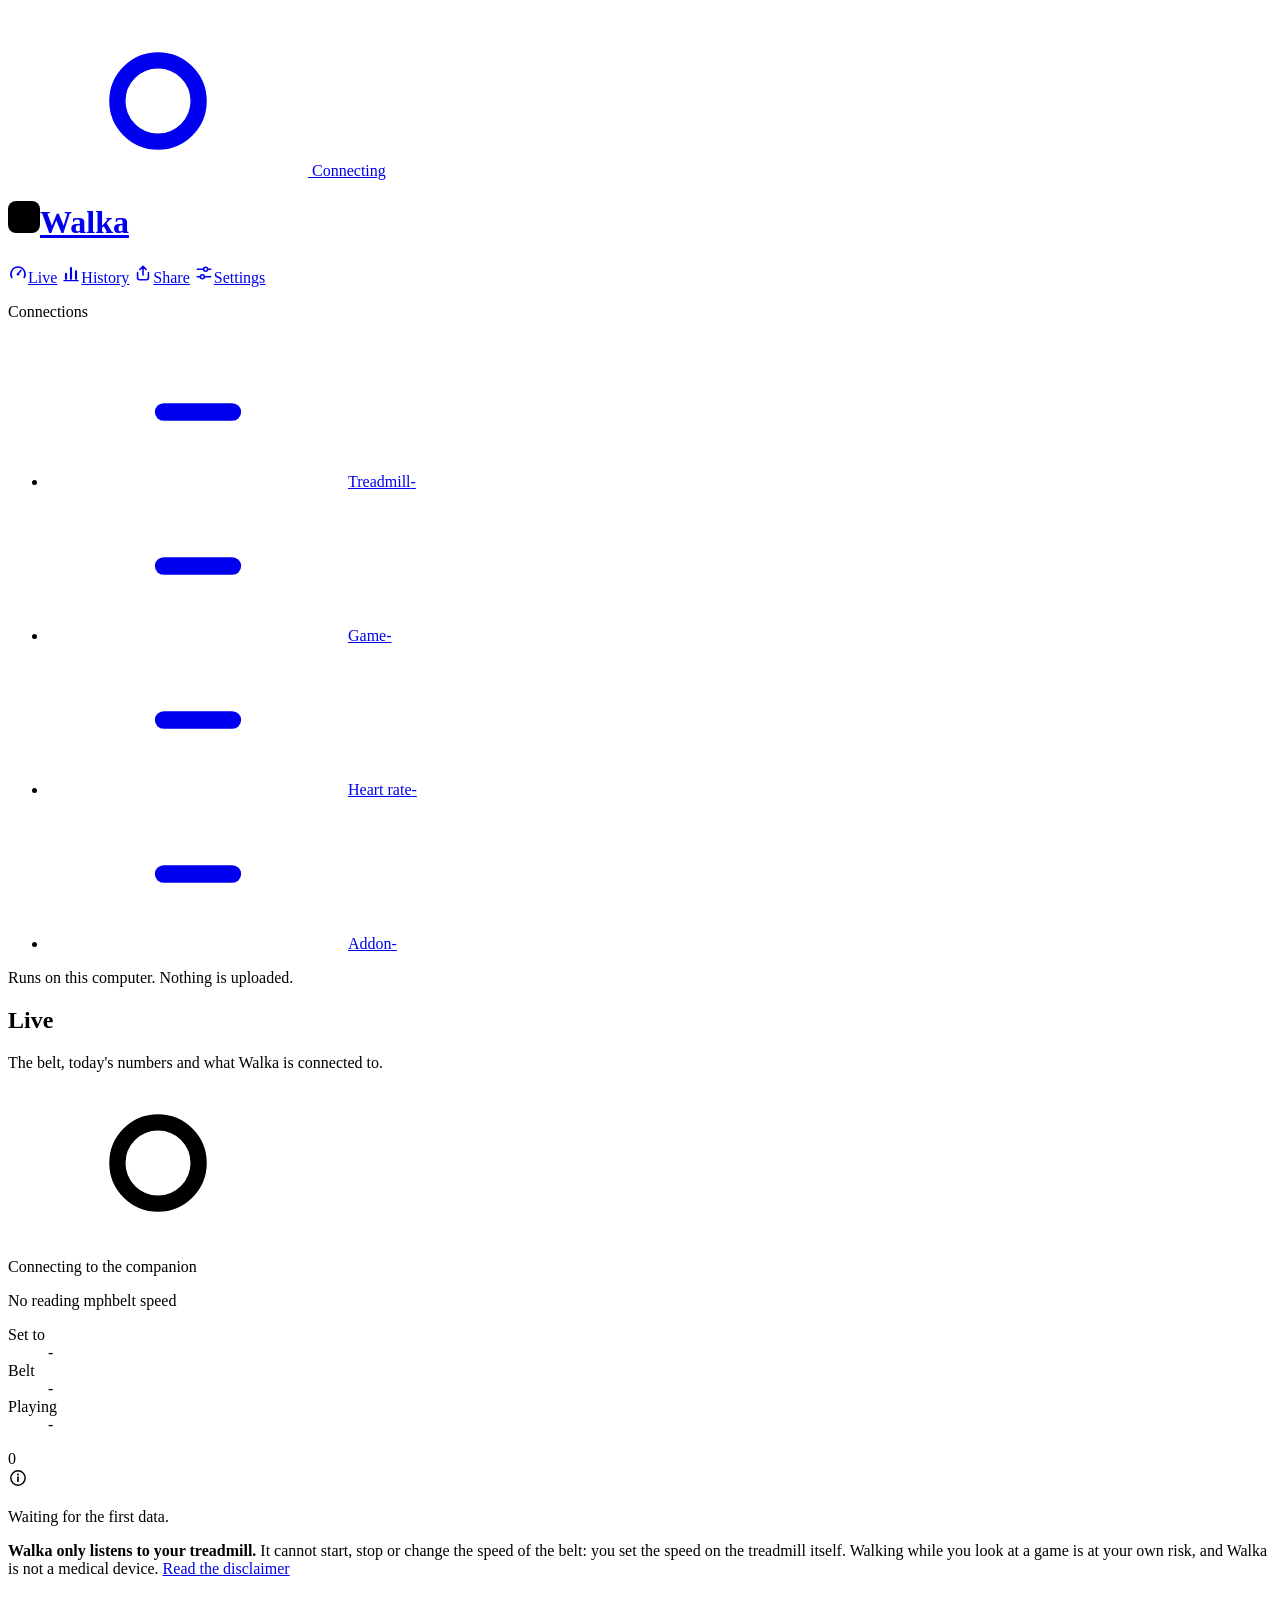
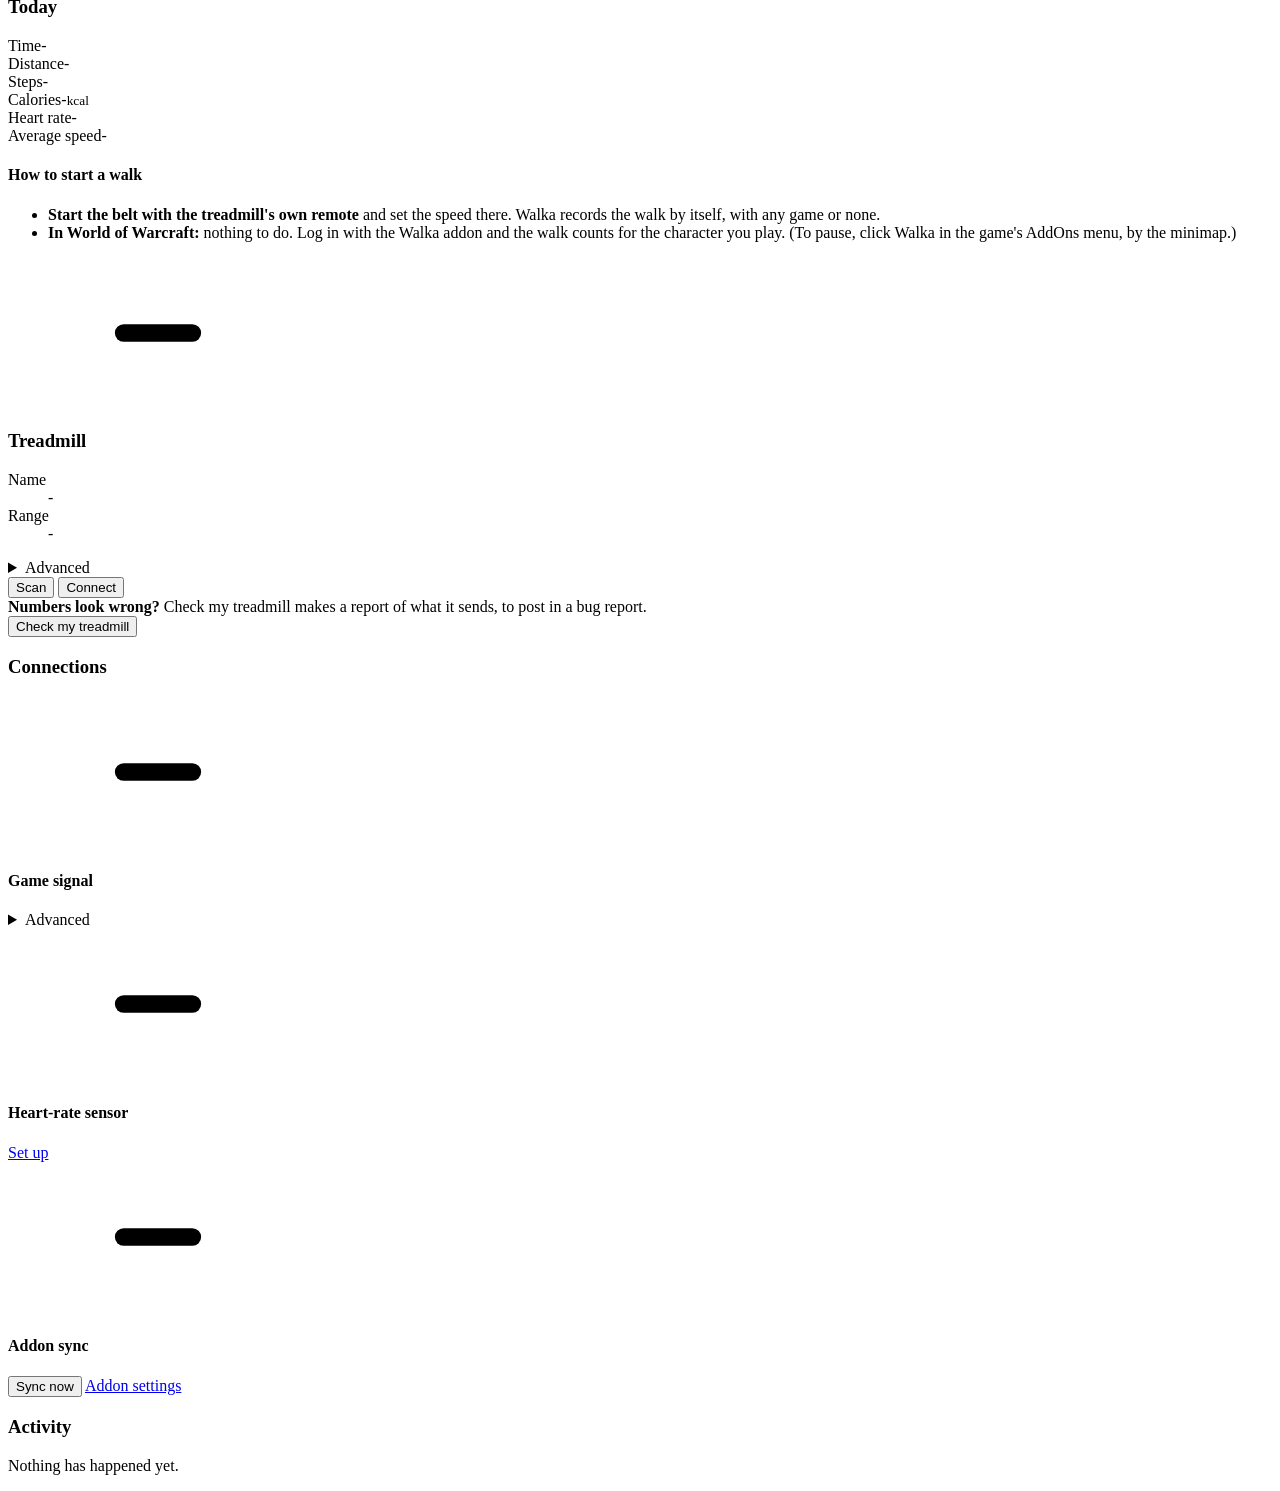
==== companion/src/walka/static/index.html @ 972587a8 "Heart-rate tile: with no sensor, a link to add one Co-Authored-By: Claude Opus 5.5 <noreply@anthropi" ====
<!doctype html>
<html lang="en">
<head>
<meta charset="utf-8">
<meta name="viewport" content="width=device-width, initial-scale=1, viewport-fit=cover">
<meta name="color-scheme" content="light dark">
<meta name="theme-color" media="(prefers-color-scheme: light)" content="#f4f6f9">
<meta name="theme-color" media="(prefers-color-scheme: dark)" content="#0b0d10">
<meta name="referrer" content="no-referrer">
<title>Walka</title>
<link rel="icon" type="image/svg+xml" href="/static/favicon.svg">
<link rel="stylesheet" href="/static/app.css">
<script type="module" src="/static/app.js"></script>
</head>
<body data-offline="1">

<svg class="defs" aria-hidden="true" focusable="false" width="0" height="0">
  <symbol id="i-go" viewBox="0 0 24 24"><path d="M8 5.5v13a1 1 0 0 0 1.5.86l10.5-6.5a1 1 0 0 0 0-1.72L9.5 4.64A1 1 0 0 0 8 5.5z" fill="currentColor"/></symbol>
  <symbol id="i-pause" viewBox="0 0 24 24"><rect x="6" y="5" width="4.5" height="14" rx="1" fill="currentColor"/><rect x="13.5" y="5" width="4.5" height="14" rx="1" fill="currentColor"/></symbol>
  <symbol id="i-warn" viewBox="0 0 24 24"><path d="M12 5v8.5" stroke="currentColor" stroke-width="3" stroke-linecap="round"/><circle cx="12" cy="18.2" r="1.8" fill="currentColor"/></symbol>
  <symbol id="i-idle" viewBox="0 0 24 24"><circle cx="12" cy="12" r="6.5" fill="none" stroke="currentColor" stroke-width="2.6"/></symbol>
  <symbol id="i-search" viewBox="0 0 24 24"><circle cx="10.5" cy="10.5" r="5.5" fill="none" stroke="currentColor" stroke-width="2.6"/><path d="m15 15 4.5 4.5" stroke="currentColor" stroke-width="2.6" stroke-linecap="round"/></symbol>
  <symbol id="i-check" viewBox="0 0 24 24"><path d="m5.5 12.5 4.2 4.2 8.8-9.4" fill="none" stroke="currentColor" stroke-width="2.8" stroke-linecap="round" stroke-linejoin="round"/></symbol>
  <symbol id="i-x" viewBox="0 0 24 24"><path d="m6.5 6.5 11 11m0-11-11 11" stroke="currentColor" stroke-width="2.8" stroke-linecap="round"/></symbol>
  <symbol id="i-off" viewBox="0 0 24 24"><path d="M6.5 12h11" stroke="currentColor" stroke-width="2.8" stroke-linecap="round"/></symbol>
  <symbol id="i-chevron" viewBox="0 0 24 24"><path d="m8 10 4 4 4-4" fill="none" stroke="currentColor" stroke-width="2.2" stroke-linecap="round" stroke-linejoin="round"/></symbol>
  <symbol id="i-nav-live" viewBox="0 0 24 24"><path d="M4.6 17.5a8.5 8.5 0 1 1 14.8 0" fill="none" stroke="currentColor" stroke-width="1.9" stroke-linecap="round"/><path d="m12 13.2 3.6-4.4" stroke="currentColor" stroke-width="1.9" stroke-linecap="round"/><circle cx="12" cy="13.4" r="1.5" fill="currentColor"/></symbol>
  <symbol id="i-nav-history" viewBox="0 0 24 24"><path d="M6 19v-6m6 6V6m6 13v-9" stroke="currentColor" stroke-width="2.6" stroke-linecap="round"/><path d="M3.5 21.2h17" stroke="currentColor" stroke-width="1.6" stroke-linecap="round"/></symbol>
  <symbol id="i-nav-share" viewBox="0 0 24 24"><path d="M12 14.5V4m0 0L8.2 7.8M12 4l3.8 3.8" fill="none" stroke="currentColor" stroke-width="1.9" stroke-linecap="round" stroke-linejoin="round"/><path d="M5.5 11.5v6.2A2.3 2.3 0 0 0 7.8 20h8.4a2.3 2.3 0 0 0 2.3-2.3v-6.2" fill="none" stroke="currentColor" stroke-width="1.9" stroke-linecap="round" stroke-linejoin="round"/></symbol>
  <symbol id="i-nav-settings" viewBox="0 0 24 24"><path d="M4 7.5h7.5m5 0H20M4 16.5h3.5m5 0H20" stroke="currentColor" stroke-width="1.9" stroke-linecap="round"/><circle cx="14" cy="7.5" r="2.4" fill="none" stroke="currentColor" stroke-width="1.9"/><circle cx="10" cy="16.5" r="2.4" fill="none" stroke="currentColor" stroke-width="1.9"/></symbol>
  <symbol id="i-info" viewBox="0 0 24 24"><circle cx="12" cy="12" r="8.6" fill="none" stroke="currentColor" stroke-width="1.8"/><path d="M12 11v5.2" stroke="currentColor" stroke-width="2" stroke-linecap="round"/><circle cx="12" cy="7.7" r="1.2" fill="currentColor"/></symbol>
  <symbol id="i-mark" viewBox="0 0 32 32"><rect class="mark-tile" width="32" height="32" rx="8"/><path class="mark-stride" d="M8.2 15.6 12.4 8l3.6 5.6L19.6 9l4.2 6.6" fill="none" stroke-width="2.5" stroke-linecap="round" stroke-linejoin="round"/><rect class="mark-belt" x="6" y="20" width="20" height="4.6" rx="2.3"/></symbol>
</svg>

<!-- What the belt is doing, fixed on screen in every view (the Live view says it in full). -->
<div class="dock">
  <a class="belt" id="belt" href="#live" data-tone="idle" aria-label="Connecting - belt: connecting. Show the live view.">
    <span class="lamp"><svg aria-hidden="true"><use href="#i-idle"/></svg></span>
    <span class="belt-text"><span class="belt-title" id="belt-title">Connecting</span><span class="belt-speed num" id="belt-speed"></span></span>
  </a>
</div>

<div class="chrome">
  <header class="top">
    <h1 class="brand"><a href="#live" aria-label="Walka - live view"><svg class="brand-mark" aria-hidden="true" width="32" height="32"><use href="#i-mark"/></svg><span class="brand-name">Walka</span></a></h1>
    <nav class="tabs" aria-label="Views">
      <a href="#live" data-view="live"><svg aria-hidden="true" width="20" height="20"><use href="#i-nav-live"/></svg><span>Live</span></a>
      <a href="#history" data-view="history"><svg aria-hidden="true" width="20" height="20"><use href="#i-nav-history"/></svg><span>History</span></a>
      <a href="#share" data-view="share"><svg aria-hidden="true" width="20" height="20"><use href="#i-nav-share"/></svg><span>Share</span></a>
      <a href="#settings" data-view="settings"><svg aria-hidden="true" width="20" height="20"><use href="#i-nav-settings"/></svg><span>Settings</span></a>
    </nav>
  </header>
  <div class="rail-status">
    <p class="rail-label" id="health-label">Connections</p>
    <ul class="health" aria-labelledby="health-label">
      <li><a class="pill" id="pill-treadmill" href="#live/treadmill" data-tone="idle"><span class="lamp"><svg aria-hidden="true"><use href="#i-off"/></svg></span><span class="pill-name" data-short="Pad">Treadmill</span><span class="pill-state">-</span></a></li>
      <li><a class="pill" id="pill-game" href="#live/link-game" data-tone="idle"><span class="lamp"><svg aria-hidden="true"><use href="#i-off"/></svg></span><span class="pill-name">Game</span><span class="pill-state">-</span></a></li>
      <li><a class="pill" id="pill-hr" href="#live/link-hr" data-tone="idle"><span class="lamp"><svg aria-hidden="true"><use href="#i-off"/></svg></span><span class="pill-name" data-short="HR">Heart rate</span><span class="pill-state">-</span></a></li>
      <li><a class="pill" id="pill-addon" href="#live/link-addon" data-tone="idle"><span class="lamp"><svg aria-hidden="true"><use href="#i-off"/></svg></span><span class="pill-name">Addon</span><span class="pill-state">-</span></a></li>
    </ul>
  </div>
  <p class="rail-foot" id="rail-foot">Runs on this computer. Nothing is uploaded.</p>
</div>

<div id="offline" class="offline" role="alert" hidden>
  <span class="lamp"><svg aria-hidden="true"><use href="#i-x"/></svg></span>
  <p><strong>The Walka companion is not running.</strong>
  This page cannot see the belt, and no walk is recorded until the companion runs again.
  Start the companion on your PC; the page reconnects by itself. <span id="offline-since"></span></p>
</div>

<!-- ================================================================= FIRST RUN -->
<!-- The first time Walka runs, this is all there is: one step at a time (welcome.js). -->
<section id="welcome" class="welcome" aria-labelledby="wz-title" hidden>
  <div class="wz-card">
    <header class="wz-head">
      <svg class="brand-mark" aria-hidden="true" width="32" height="32"><use href="#i-mark"/></svg>
      <span class="wz-count muted num" id="wz-count"></span>
      <ol class="wz-dots" id="wz-dots" aria-hidden="true"></ol>
    </header>

    <div class="wz-step" data-step="hello">
      <h2 id="wz-title" tabindex="-1">Welcome to Walka</h2>
      <p>Walka writes down your walks on a walking pad - steps, distance, calories - while you play World of Warcraft. A few short steps and you are ready. Everything stays on this computer.</p>
      <div class="wz-note">
        <svg aria-hidden="true" width="20" height="20"><use href="#i-info"/></svg>
        <p><strong>Walka only listens to your treadmill.</strong> It cannot start, stop or change the speed of the belt: you do that at the treadmill, with its own remote and buttons. Walking while you look at a game is at your own risk, and Walka is not a medical device. <a href="https://github.com/AntonyPerez0/walka-addon/blob/HEAD/DISCLAIMER.md" target="_blank" rel="noopener noreferrer">Read the disclaimer</a></p>
      </div>
    </div>

    <div class="wz-step" data-step="units" hidden>
      <h2 tabindex="-1">Miles or kilometres?</h2>
      <p class="muted" id="wz-units-hint">How Walka shows speed, distance, weight and height. You can change it later in Settings.</p>
      <div class="segmented wz-units" role="radiogroup" aria-label="Units">
        <label><input type="radio" name="wz-units" value="mph"><span>mph, miles, lb, ft/in</span></label>
        <label><input type="radio" name="wz-units" value="kmh"><span>km/h, km, kg, cm</span></label>
      </div>
    </div>

    <div class="wz-step" data-step="treadmill" hidden>
      <h2 tabindex="-1">Connect your treadmill</h2>
      <ol class="wz-list">
        <li><strong>Switch the treadmill on.</strong></li>
        <li><strong>Close its own phone app</strong> (UREVO, WELLFIT Fitness, ...). Most treadmills take one Bluetooth connection at a time.</li>
        <li><strong>Do not pair it</strong> in the computer's Bluetooth settings. Walka finds it by itself.</li>
      </ol>
      <p class="wz-status" id="wz-tm-status" data-tone="idle" role="status"></p>
      <div class="btn-row">
        <button class="btn" id="wz-tm-look" type="button">Look for it</button>
        <button class="btn quiet" id="wz-tm-scan" type="button">Show treadmills nearby</button>
      </div>
      <div id="wz-tm-out" class="scan-out" aria-live="polite"></div>
    </div>

    <div class="wz-step" data-step="profile" hidden>
      <h2 tabindex="-1">About you</h2>
      <p class="muted">Your weight is used for calories, and your height for steps when the treadmill does not count them. They stay on this computer.</p>
      <form class="form" data-form="welcome" novalidate></form>
    </div>

    <div class="wz-step" data-step="game" hidden>
      <h2 tabindex="-1">Connect the game</h2>
      <p>Walka's addon tells it which character you are playing, so that your walks count for that character. No game? Skip this step: walks are recorded all the same.</p>
      <p class="wz-status" id="wz-addon-status" data-tone="idle" role="status"></p>
      <div class="btn-row"><button class="btn" id="wz-addon-install" type="button">Install the addon</button></div>
      <ol class="wz-list">
        <li>Restart the game and tick <strong>Walka</strong> in the AddOns list.</li>
        <li>Play in <strong>Windowed</strong> or <strong>Windowed (Fullscreen)</strong> mode, with the top-left corner of the game in view.</li>
      </ol>
    </div>

    <div class="wz-step" data-step="hr" hidden>
      <h2 tabindex="-1">Heart rate <span class="opt">(optional)</span></h2>
      <p>A chest strap, an arm band, or a watch that broadcasts heart rate over Bluetooth. With one, Walka shows your heart rate and works out calories from it. Most people skip this.</p>
      <p class="wz-status" id="wz-hr-status" data-tone="idle" role="status"></p>
      <div class="btn-row"><button class="btn" id="wz-hr-scan" type="button">Scan for sensors</button></div>
      <div id="wz-hr-out" class="scan-out" aria-live="polite"></div>
    </div>

    <div class="wz-step" data-step="done" hidden>
      <h2 tabindex="-1">You are ready</h2>
      <p><strong>Start the belt with the treadmill's own remote</strong> and set the speed there. Walka records the walk by itself, with the game or without it.</p>
      <p class="muted" id="wz-left"></p>
    </div>

    <footer class="wz-foot">
      <button class="btn quiet" id="wz-back" type="button">Back</button>
      <span class="wz-gap"></span>
      <button class="btn quiet" id="wz-skip" type="button">Skip setup</button>
      <button class="btn primary" id="wz-next" type="button">Get started</button>
    </footer>
  </div>
</section>

<main id="main">

<!-- ====================================================================== LIVE -->
<section id="view-live" class="view" aria-labelledby="view-live-h">
  <header class="view-head">
    <h2 id="view-live-h">Live</h2>
    <p>The belt, today's numbers and what Walka is connected to.</p>
  </header>

  <div class="live-grid">

    <section class="card hero" id="hero" data-tone="idle" aria-label="Belt state and speed">
      <div class="annun">
        <span class="lamp"><svg aria-hidden="true"><use id="hero-icon" href="#i-idle"/></svg></span>
        <p class="annun-title" id="hero-title" role="status">Connecting to the companion</p>
        <span class="annun-meta" id="hero-meta"></span>
      </div>
      <div class="hero-body">
        <div class="speed" aria-live="off">
          <span class="speed-num num" id="speed-num" data-void="1">No reading</span>
          <span class="speed-side"><span class="speed-unit" id="speed-unit">mph</span><span class="speed-cap">belt speed</span></span>
        </div>
        <dl class="readout">
          <div><dt>Set to</dt><dd class="num" id="ro-set">-</dd></div>
          <div><dt>Belt</dt><dd id="ro-belt">-</dd></div>
          <div><dt>Playing</dt><dd id="ro-char">-</dd></div>
        </dl>
        <div class="meter" id="meter" role="img" aria-label="Belt speed against the pad's top speed">
          <div class="meter-track"><div class="meter-fill" id="meter-fill"></div></div>
          <div class="meter-scale num" aria-hidden="true">
            <span>0</span>
            <span id="meter-max"></span>
          </div>
        </div>
        <div class="hero-note">
          <svg aria-hidden="true" width="20" height="20"><use href="#i-info"/></svg>
          <p class="hero-detail" id="hero-detail">Waiting for the first data.</p>
        </div>
        <div class="hero-actions">
          <button class="btn primary big" id="hero-action" type="button" hidden>Connect</button>
        </div>
        <p class="listens small"><strong>Walka only listens to your treadmill.</strong> It cannot start, stop or change the speed of the belt: you set the speed on the treadmill itself. Walking while you look at a game is at your own risk, and Walka is not a medical device. <a href="https://github.com/AntonyPerez0/walka-addon/blob/HEAD/DISCLAIMER.md" target="_blank" rel="noopener noreferrer">Read the disclaimer</a></p>
      </div>
    </section>

    <section class="card" id="session" aria-labelledby="session-title">
      <header class="card-head">
        <h3 id="session-title">Today</h3>
        <span class="muted num" id="session-sub"></span>
      </header>
      <div class="tiles">
        <div class="tile"><span class="k" id="t1-k">Time</span><span class="v num" id="t1-v">-</span><span class="s" id="t1-s"></span></div>
        <div class="tile"><span class="k" id="t2-k">Distance</span><span class="v num"><span id="t2-v">-</span><small id="t2-u"></small></span><span class="s" id="t2-s"></span></div>
        <div class="tile"><span class="k" id="t3-k">Steps</span><span class="v num" id="t3-v">-</span><span class="s" id="t3-s"></span></div>
        <div class="tile"><span class="k" id="t4-k">Calories</span><span class="v num"><span id="t4-v">-</span><small>kcal</small></span><span class="s" id="t4-s"></span></div>
        <div class="tile"><span class="k" id="t5-k">Heart rate</span><span class="v num"><span id="t5-v">-</span><small id="t5-u"></small></span><span class="s" id="t5-s"></span><a class="s tile-link" id="t5-add" href="#settings/set-hr" hidden>Add a heart-rate sensor</a></div>
        <div class="tile"><span class="k" id="t6-k">Average speed</span><span class="v num"><span id="t6-v">-</span><small id="t6-u"></small></span><span class="s" id="t6-s"></span></div>
      </div>
      <div class="howto" id="howto">
        <h4>How to start a walk</h4>
        <ul>
          <li><strong>Start the belt with the treadmill's own remote</strong> and set the speed there. Walka records the walk by itself, with any game or none.</li>
          <li><strong>In World of Warcraft:</strong> nothing to do. Log in with the Walka addon and the walk counts for the character you play. (To pause, click Walka in the game's AddOns menu, by the minimap.)</li>
        </ul>
        <p class="muted small" id="last-walk" hidden></p>
      </div>
    </section>

    <section class="card setup" id="setup" aria-labelledby="setup-title" hidden>
      <header class="card-head">
        <h3 id="setup-title">Getting started</h3>
        <span class="progress" aria-hidden="true"><i id="setup-bar"></i></span>
        <span class="muted num" id="setup-count"></span>
        <button class="btn quiet small" id="setup-hide" type="button">Hide</button>
      </header>
      <ol class="steps">
        <li id="step-treadmill" data-done="false">
          <span class="tick"><svg aria-hidden="true"><use href="#i-check"/></svg></span>
          <div class="step-text"><strong>Connect the treadmill</strong>
            <b class="step-done">Done</b>
            <span>Switch the treadmill on and close its own phone app - most treadmills accept only one Bluetooth connection.</span></div>
          <a class="btn small" href="#live/treadmill">Treadmill</a>
        </li>
        <li id="step-addon" data-done="false">
          <span class="tick"><svg aria-hidden="true"><use href="#i-check"/></svg></span>
          <div class="step-text"><strong>Install the game addon</strong>
            <b class="step-done">Done</b>
            <span>Copies Walka into World of Warcraft's AddOns folder. Then restart the game and tick Walka in the AddOns list. The addon connects the game to Walka: it says which character you are playing, so that your walks are counted for it.</span></div>
          <button class="btn small" id="setup-install" type="button">Install</button>
        </li>
        <li id="step-game" data-done="false">
          <span class="tick"><svg aria-hidden="true"><use href="#i-check"/></svg></span>
          <div class="step-text"><strong>Let Walka see the game</strong>
            <b class="step-done">Done</b>
            <span>Run the game windowed or borderless with the top-left corner of its window visible. This ticks itself when the first signal arrives.</span></div>
          <a class="btn small" href="#live/link-game">Signal</a>
        </li>
        <li id="step-profile" data-done="false">
          <span class="tick"><svg aria-hidden="true"><use href="#i-check"/></svg></span>
          <div class="step-text"><strong>Enter your weight and height</strong>
            <b class="step-done">Done</b>
            <span>Calories depend on your weight; the step estimate on your height.</span></div>
          <a class="btn small" href="#settings/set-profile">Profile</a>
        </li>
      </ol>
    </section>

    <div class="pair">
      <section class="card" id="treadmill" aria-labelledby="treadmill-title" data-tone="idle" tabindex="-1">
        <header class="card-head">
          <span class="lamp"><svg aria-hidden="true"><use href="#i-off"/></svg></span>
          <h3 id="treadmill-title">Treadmill</h3>
          <span class="head-state" id="tm-state"></span>
        </header>
        <p class="link-detail" id="tm-detail"></p>
        <dl class="facts">
          <div><dt>Name</dt><dd id="tm-name">-</dd></div>
          <div><dt>Range</dt><dd class="num" id="tm-range">-</dd></div>
        </dl>
        <details class="advanced">
          <summary>Advanced</summary>
          <div class="advanced-body">
            <dl class="facts">
              <div><dt>Step</dt><dd class="num" id="tm-step">-</dd></div>
              <div><dt>Firmware</dt><dd id="tm-grid">-</dd></div>
              <div><dt>Address</dt><dd class="num" id="tm-address">-</dd></div>
            </dl>
          </div>
        </details>
        <div class="btn-row">
          <button class="btn" id="tm-scan" type="button">Scan</button>
          <button class="btn" id="tm-connect" type="button">Connect</button>
          <button class="btn" id="tm-disconnect" type="button" hidden>Disconnect</button>
          <button class="btn" id="tm-forget" type="button" hidden title="Walka only reconnects to the treadmill it used first. Forget it to use another one.">Forget this treadmill</button>
        </div>
        <div id="tm-scan-out" class="scan-out" aria-live="polite"></div>
        <div class="tm-check" id="tm-check-box">
          <div class="tm-check-head">
            <div>
              <strong>Numbers look wrong?</strong>
              <span class="muted small">Check my treadmill makes a report of what it sends, to post in a bug report.</span>
            </div>
            <button class="btn" id="tm-check" type="button">Check my treadmill</button>
          </div>
          <div class="tm-check-out" id="tm-check-out" aria-live="polite" hidden></div>
        </div>
        <fieldset class="sim" id="tm-sim" hidden>
          <legend>The simulated pad's remote</legend>
          <p class="muted small">This is the simulated treadmill, and these buttons are its remote. They are only here for it: a real treadmill is worked with its own remote, and Walka has no buttons for it.</p>
          <div class="btn-row">
            <button class="btn small" type="button" data-press="start" title="Press start on the simulated pad">Start</button>
            <button class="btn small" type="button" data-press="pause" title="Press pause on the simulated pad">Pause</button>
            <button class="btn small" type="button" data-press="stop" title="Press stop on the simulated pad">Stop</button>
            <button class="btn small" type="button" data-press="slower" title="Press - on the simulated pad">Slower -</button>
            <button class="btn small" type="button" data-press="faster" title="Press + on the simulated pad">Faster +</button>
          </div>
        </fieldset>
      </section>

      <section class="card" id="links" aria-labelledby="links-title">
        <header class="card-head"><h3 id="links-title">Connections</h3></header>

        <div class="link" id="link-game" data-tone="idle" tabindex="-1">
          <div class="link-head">
            <span class="lamp"><svg aria-hidden="true"><use href="#i-off"/></svg></span>
            <h4>Game signal</h4>
            <span class="head-state num" id="game-state"></span>
          </div>
          <p class="link-detail" id="game-detail"></p>
          <details class="advanced">
            <summary>Advanced</summary>
            <div class="advanced-body">
              <dl class="facts">
                <div><dt>Game session</dt><dd id="ro-game">-</dd></div>
              </dl>
              <div class="chips" id="game-flags" aria-label="What the addon says the character is doing"></div>
            </div>
          </details>
        </div>

        <div class="link" id="link-hr" data-tone="idle" tabindex="-1">
          <div class="link-head">
            <span class="lamp"><svg aria-hidden="true"><use href="#i-off"/></svg></span>
            <h4>Heart-rate sensor</h4>
            <span class="head-state num" id="hr-state"></span>
          </div>
          <p class="link-detail" id="hr-detail"></p>
          <div class="btn-row"><a class="btn small" id="hr-setup" href="#settings/set-hr">Set up</a></div>
        </div>

        <div class="link" id="link-addon" data-tone="idle" tabindex="-1">
          <div class="link-head">
            <span class="lamp"><svg aria-hidden="true"><use href="#i-off"/></svg></span>
            <h4>Addon sync</h4>
            <span class="head-state num" id="addon-state"></span>
          </div>
          <p class="link-detail" id="addon-detail"></p>
          <div class="btn-row">
            <button class="btn small" id="addon-sync" type="button">Sync now</button>
            <button class="btn small" id="addon-install" type="button" hidden>Install addon</button>
            <a class="btn small quiet" href="#settings/set-addon">Addon settings</a>
          </div>
        </div>
      </section>
    </div>

    <section class="card" id="activity" aria-labelledby="activity-title">
      <header class="card-head"><h3 id="activity-title">Activity</h3></header>
      <ol class="log" id="log" tabindex="0" aria-label="Recent events, newest first"></ol>
      <p class="muted small" id="log-empty">Nothing has happened yet.</p>
    </section>
  </div>
</section>

<!-- =================================================================== HISTORY -->
<section id="view-history" class="view" aria-labelledby="view-history-h" hidden>
  <header class="view-head">
    <h2 id="view-history-h">History</h2>
    <p>Your walks, day by day.</p>
  </header>
  <div class="history-top">
    <div class="totals">
      <section class="card total" aria-labelledby="tot-today-h">
        <h3 id="tot-today-h">Today</h3>
        <p class="total-v"><span class="num" id="tot-today-steps">-</span> <small>steps</small></p>
        <p class="total-s num" id="tot-today-sub"></p>
      </section>
      <section class="card total" aria-labelledby="tot-week-h">
        <h3 id="tot-week-h">Last 7 days</h3>
        <p class="total-v"><span class="num" id="tot-week-steps">-</span> <small>steps</small></p>
        <p class="total-s num" id="tot-week-sub"></p>
      </section>
      <section class="card total" aria-labelledby="tot-all-h">
        <h3 id="tot-all-h">All time</h3>
        <p class="total-v"><span class="num" id="tot-all-steps">-</span> <small>steps</small></p>
        <p class="total-s num" id="tot-all-sub"></p>
      </section>
      <section class="card total" aria-labelledby="tot-streak-h">
        <h3 id="tot-streak-h">Streak</h3>
        <p class="total-v"><span class="num" id="tot-streak">-</span> <small id="tot-streak-unit">days</small></p>
        <p class="total-s" id="tot-streak-sub"></p>
      </section>
    </div>

    <section class="card" id="week" aria-labelledby="week-title">
      <header class="card-head">
        <h3 id="week-title">Steps per day, last 7 days</h3>
        <button class="btn quiet small" id="week-toggle" type="button" aria-pressed="false">Show as table</button>
      </header>
      <div class="chart" id="week-chart"></div>
      <table class="data" id="week-table" hidden>
        <thead><tr><th scope="col">Day</th><th scope="col">Steps</th><th scope="col">Distance</th><th scope="col">Time</th><th scope="col">kcal</th></tr></thead>
        <tbody></tbody>
      </table>
    </section>
  </div>

  <section class="card" id="sessions" aria-labelledby="sessions-title">
    <header class="card-head">
      <h3 id="sessions-title">Walks</h3>
      <span class="muted num" id="sessions-count"></span>
    </header>
    <div class="srow shead" aria-hidden="true">
      <span>When</span><span>Source</span><span class="r">Time</span><span class="r">Distance</span><span class="r">Steps</span><span class="r">Calories</span><span class="r">Avg speed</span><span class="r">Avg HR</span><span></span>
    </div>
    <ul class="slist" id="session-list"></ul>
    <p class="empty" id="sessions-empty" hidden>No walks yet. A finished walk shows up here. Walks shorter than 20 seconds are not kept.</p>
    <p class="empty" id="sessions-error" role="alert" hidden></p>
    <div class="btn-row center"><button class="btn" id="sessions-more" type="button" hidden>Show older walks</button></div>
  </section>
</section>

<!-- ===================================================================== SHARE -->
<section id="view-share" class="view" aria-labelledby="view-share-h" hidden>
  <header class="view-head">
    <h2 id="view-share-h">Share</h2>
    <p>A picture of your journey, made on this computer.</p>
  </header>
  <div class="share-grid">

    <section class="card share-stage" id="share-stage" aria-labelledby="share-stage-h">
      <header class="card-head">
        <h3 id="share-stage-h">Your picture</h3>
        <span class="badge quiet" id="share-demo" hidden>Demo character - made-up numbers</span>
        <span class="muted num" id="share-dim"></span>
      </header>
      <p class="muted" id="share-loading">Looking for your character's numbers...</p>
      <p class="empty" id="share-error" role="alert" hidden></p>
      <div class="share-empty" id="share-empty" hidden>
        <h4>No character yet</h4>
        <p>Log in to World of Warcraft with the Walka addon enabled while this companion is running. Your character's numbers arrive here within about ten seconds.</p>
        <p>They are remembered, so you can come back and make a picture later with the game closed.</p>
        <p class="muted" id="share-empty-walks" hidden>Until then, the picture below is made from the walks this companion has recorded.</p>
      </div>
      <div class="share-frame" id="share-frame" hidden>
        <canvas id="share-canvas" width="1080" height="1350" role="img" aria-label="Preview of your picture"></canvas>
      </div>
      <div class="btn-row">
        <button class="btn primary" id="share-download" type="button" disabled>Download PNG</button>
        <button class="btn" id="share-copy" type="button" disabled>Copy image</button>
        <span class="share-status" id="share-status" role="status"></span>
      </div>
      <p class="muted small" id="share-copy-note" hidden>Copy image needs this page to be open on the PC that runs the companion (address 127.0.0.1). Download PNG works everywhere.</p>
      <p class="muted small">The picture is made on this computer. It is not uploaded: you choose where to post it.</p>
    </section>

    <div class="stack" id="share-options">
      <section class="card" aria-labelledby="share-numbers-h">
        <header class="card-head"><h3 id="share-numbers-h">Numbers</h3></header>
        <div class="field" id="share-character-field" hidden>
          <label for="share-character">Character</label>
          <select id="share-character"></select>
        </div>
        <p class="link-detail" id="share-character-line" hidden></p>
        <div class="field" role="group" aria-labelledby="share-source-h">
          <span class="legend" id="share-source-h">Steps, distance and calories from</span>
          <div class="segmented" role="radiogroup" aria-labelledby="share-source-h">
            <label><input type="radio" name="share-source" value="character"><span>This character's walks</span></label>
            <label><input type="radio" name="share-source" value="all"><span>All my walks</span></label>
          </div>
          <p class="help" id="share-source-help"></p>
        </div>
        <div class="field" role="group" aria-labelledby="share-units-h">
          <span class="legend" id="share-units-h">Distance in</span>
          <div class="segmented" role="radiogroup" aria-labelledby="share-units-h">
            <label><input type="radio" name="share-units" value="mi"><span>Miles</span></label>
            <label><input type="radio" name="share-units" value="km"><span>Kilometres</span></label>
          </div>
        </div>
      </section>

      <section class="card" aria-labelledby="share-words-h">
        <header class="card-head">
          <h3 id="share-words-h">Words</h3>
          <button class="btn quiet small" id="share-words-reset" type="button">Reset words</button>
        </header>
        <div class="form" id="share-words"></div>
        <p class="help">Empty a line to leave it off the picture.</p>
      </section>

      <section class="card" aria-labelledby="share-show-h">
        <header class="card-head"><h3 id="share-show-h">What to show</h3></header>
        <div class="form share-checks" id="share-tiles"></div>
        <p class="muted small" id="share-road-help" hidden></p>
        <h4 class="sub">Off unless you turn them on</h4>
        <div class="form share-checks">
          <label class="check"><input id="share-name" type="checkbox"><strong>My character's name</strong><span class="help">Shown under the character level.</span></label>
          <label class="check"><input id="share-footnote" type="checkbox"><strong>My weight and average pace</strong><span class="help">A small line under the calories, for example "165 lb · 2.0 mph average".</span></label>
        </div>
      </section>

      <section class="card" aria-labelledby="share-look-h">
        <header class="card-head"><h3 id="share-look-h">Look</h3></header>
        <div class="field" role="group" aria-labelledby="share-theme-h">
          <span class="legend" id="share-theme-h">Theme</span>
          <div class="segmented share-picks" id="share-themes" role="radiogroup" aria-labelledby="share-theme-h"></div>
        </div>
        <div class="field" role="group" aria-labelledby="share-size-h">
          <span class="legend" id="share-size-h">Size</span>
          <div class="segmented share-picks" id="share-sizes" role="radiogroup" aria-labelledby="share-size-h"></div>
        </div>
      </section>
    </div>

  </div>
</section>

<!-- ================================================================== SETTINGS -->
<section id="view-settings" class="view" aria-labelledby="view-settings-h" hidden>
  <header class="view-head">
    <h2 id="view-settings-h">Settings</h2>
    <p>Units, your profile and your devices.</p>
  </header>
  <div class="settings-grid">

    <section class="card wide units-card" id="set-units" aria-labelledby="set-units-h" tabindex="-1">
      <header class="card-head"><h3 id="set-units-h">Display units</h3></header>
      <div class="segmented" role="radiogroup" aria-labelledby="set-units-h">
        <label><input type="radio" name="units" value="mph"><span>mph, miles, lb, ft/in</span></label>
        <label><input type="radio" name="units" value="kmh"><span>km/h, km, kg, cm</span></label>
      </div>
      <p class="muted small">Changes how numbers are shown here. How the pad's own firmware counts speed is set under Treadmill.</p>
    </section>

    <section class="card wide" id="set-overlay" aria-labelledby="set-overlay-h" tabindex="-1">
      <header class="card-head"><h3 id="set-overlay-h">Floating window</h3></header>
      <p class="muted">A small Walka panel that stays on top of the game: the belt's speed and this walk's steps, calories, distance and time, as the treadmill measures them. Drag it wherever you like - it opens there next time. It shows on top of the game when the game runs in <em>Windowed</em> or <em>Windowed (Fullscreen)</em> mode, as it has to for Walka to see it anyway.</p>
      <div id="overlay-note" hidden>
        <p class="link-detail">The floating window comes with Walka's own window. With the dashboard in a web browser, there is none.</p>
        <details class="advanced">
          <summary>Advanced</summary>
          <div class="advanced-body"><p class="muted small">Walka started with <code>--browser</code> or <code>--no-window</code> shows no window of its own, and so no floating window either.</p></div>
        </details>
      </div>
      <form class="form" data-form="overlay" novalidate></form>
    </section>

    <div class="stack">
      <section class="card" id="set-profile" aria-labelledby="set-profile-h" tabindex="-1">
        <header class="card-head"><h3 id="set-profile-h">Body profile</h3><span class="badge quiet" id="profile-badge" hidden>Not set yet</span></header>
        <p class="muted">Used only for the estimates, and synced to the addon so that its numbers agree.</p>
        <form class="form" data-form="profile" novalidate></form>
      </section>

      <section class="card" id="set-hr" aria-labelledby="set-hr-h" data-tone="idle" tabindex="-1">
        <header class="card-head">
          <span class="lamp"><svg aria-hidden="true"><use href="#i-off"/></svg></span>
          <h3 id="set-hr-h">Heart-rate sensor</h3>
          <span class="head-state num" id="set-hr-state"></span>
        </header>
        <p class="muted">Optional. Any Bluetooth heart-rate sensor works: a chest strap, an arm band, or a watch that can broadcast heart rate over Bluetooth. With age and sex set in the body profile, calories are then computed from heart rate.</p>
        <p class="link-detail" id="set-hr-detail"></p>
        <div class="btn-row">
          <button class="btn" id="hr-scan" type="button">Scan for sensors</button>
          <button class="btn" id="hr-off" type="button" hidden>Turn off</button>
        </div>
        <div id="hr-scan-out" class="scan-out" aria-live="polite"></div>
      </section>
    </div>

    <div class="stack">
      <section class="card" id="set-treadmill" aria-labelledby="set-treadmill-h" tabindex="-1">
        <header class="card-head"><h3 id="set-treadmill-h">Treadmill</h3></header>
        <form class="form" data-form="treadmill" novalidate></form>
      </section>

      <section class="card" id="set-addon" aria-labelledby="set-addon-h" data-tone="idle" tabindex="-1">
        <header class="card-head">
          <span class="lamp"><svg aria-hidden="true"><use href="#i-off"/></svg></span>
          <h3 id="set-addon-h">Game addon</h3>
          <span class="head-state num" id="set-addon-state"></span>
        </header>
        <p class="link-detail" id="set-addon-detail"></p>
        <form class="form" data-form="addon" novalidate></form>
        <h4 class="sub">Install or update the addon</h4>
        <p class="muted small">Copies the addon bundled with this companion into the game's <code>Interface\AddOns</code> folder. Your synced history is kept. Afterwards restart the game (or type <kbd>/reload</kbd>) and tick Walka in the AddOns list.</p>
        <div class="btn-row">
          <button class="btn" id="addon-find" type="button">Find game folders</button>
          <button class="btn" id="addon-install-auto" type="button">Install automatically</button>
          <button class="btn" id="addon-sync-2" type="button">Sync now</button>
        </div>
        <div id="addon-find-out" class="scan-out" aria-live="polite"></div>
        <div class="inline-form">
          <label for="addon-dir-manual">Or type the AddOns folder</label>
          <div class="inline-row">
            <input id="addon-dir-manual" type="text" autocomplete="off" spellcheck="false" placeholder="C:\Program Files (x86)\World of Warcraft\_forever_\Interface\AddOns">
            <button class="btn" id="addon-install-manual" type="button">Install here</button>
          </div>
        </div>
      </section>
    </div>

    <!-- Sending walks to a Walka account. Not there at all unless Walka has that part (the script
         shows the card only then), and quiet until somebody signs in: everything in it is written
         by walkaaccount.js. -->
    <section class="card wide" id="set-walka-account" aria-labelledby="set-walka-account-h" tabindex="-1" hidden inert>
      <header class="card-head">
        <h3 id="set-walka-account-h">Walka account</h3>
        <span class="head-state" id="walka-account-state"></span>
      </header>
      <div class="walka-account" id="walka-account-body"></div>
    </section>

  </div>
  <p class="foot muted small"><a href="#welcome">Open the setup guide again</a></p>
  <p class="foot muted small">Walka companion <span id="version"></span>. <span id="foot-stays">Everything on this page stays on this computer.</span> Provided as is, with no warranty: <a href="https://github.com/AntonyPerez0/walka-addon/blob/HEAD/DISCLAIMER.md" target="_blank" rel="noopener noreferrer">disclaimer</a>.</p>
</section>

</main>

<div id="toasts" class="toasts" role="region" aria-label="Notifications"></div>
<div id="tooltip" class="tooltip" role="presentation" hidden></div>

<noscript><p class="noscript">The Walka dashboard needs JavaScript.</p></noscript>
</body>
</html>
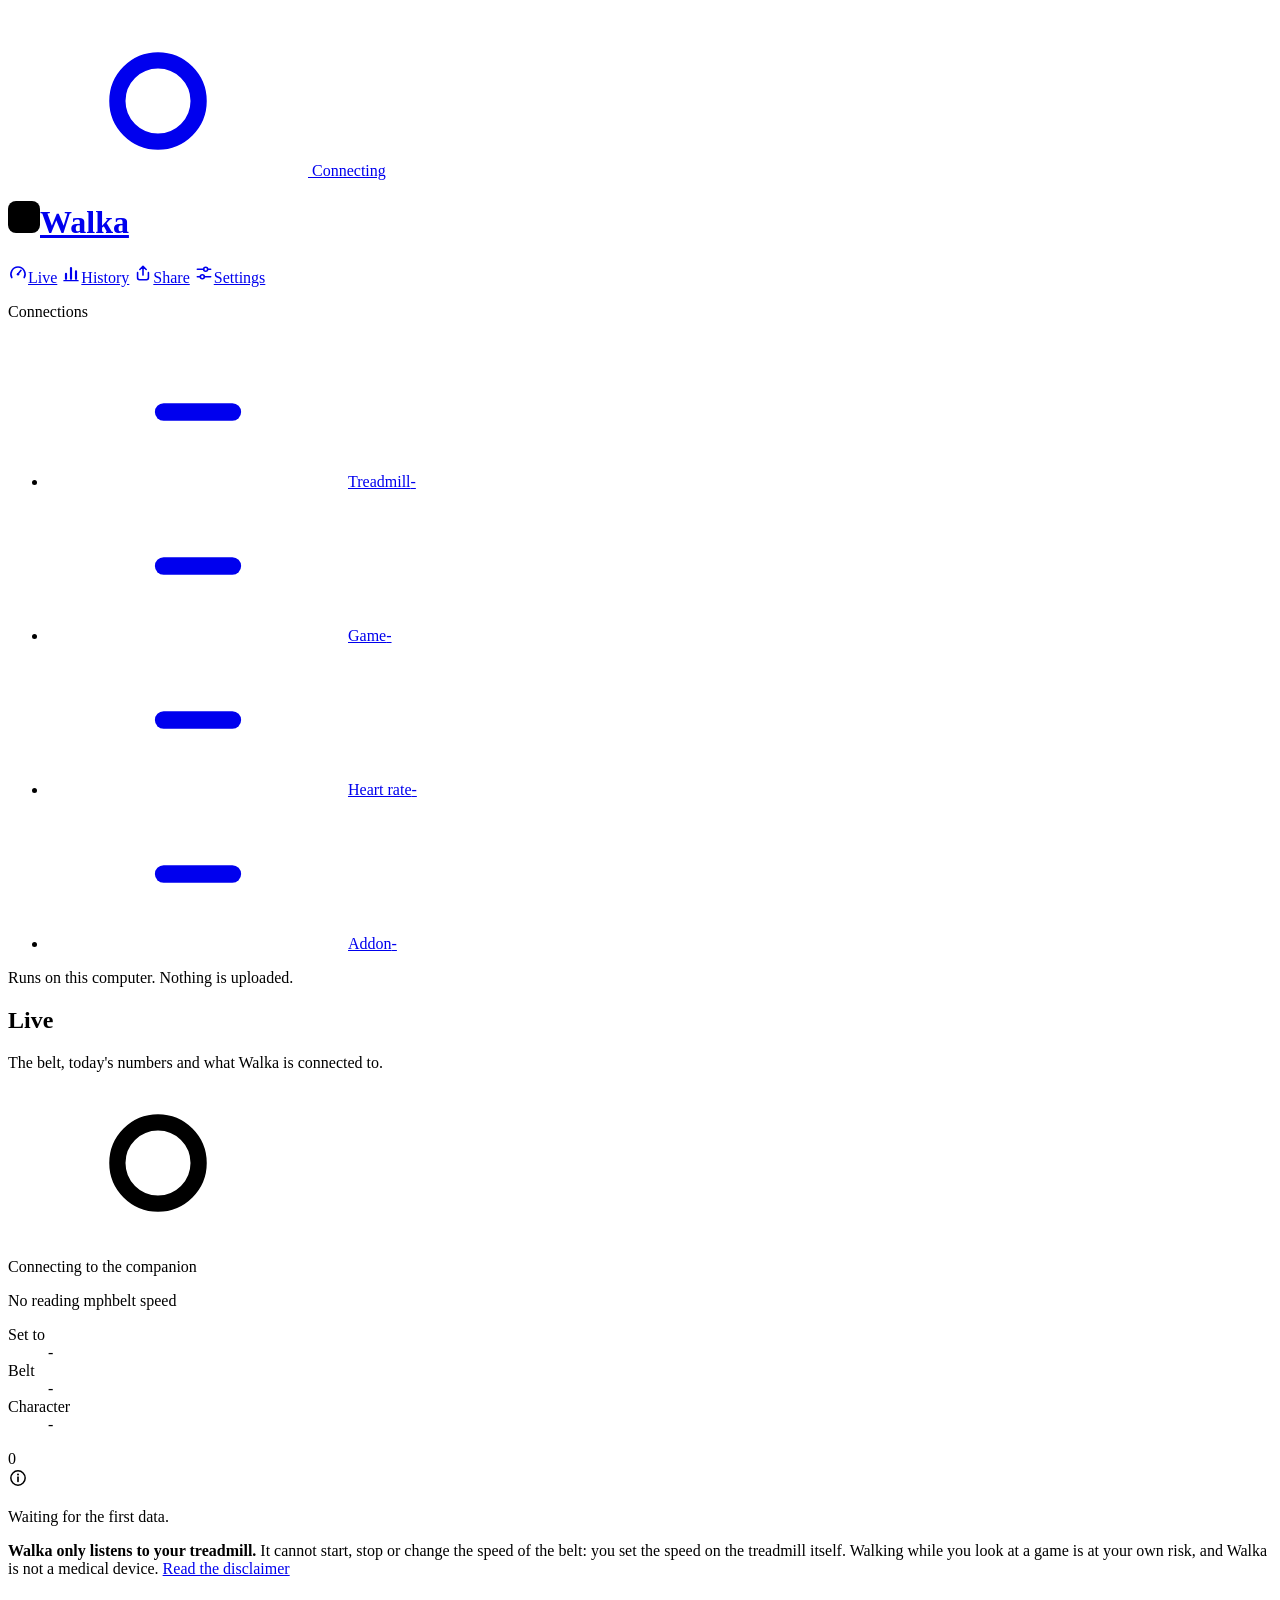
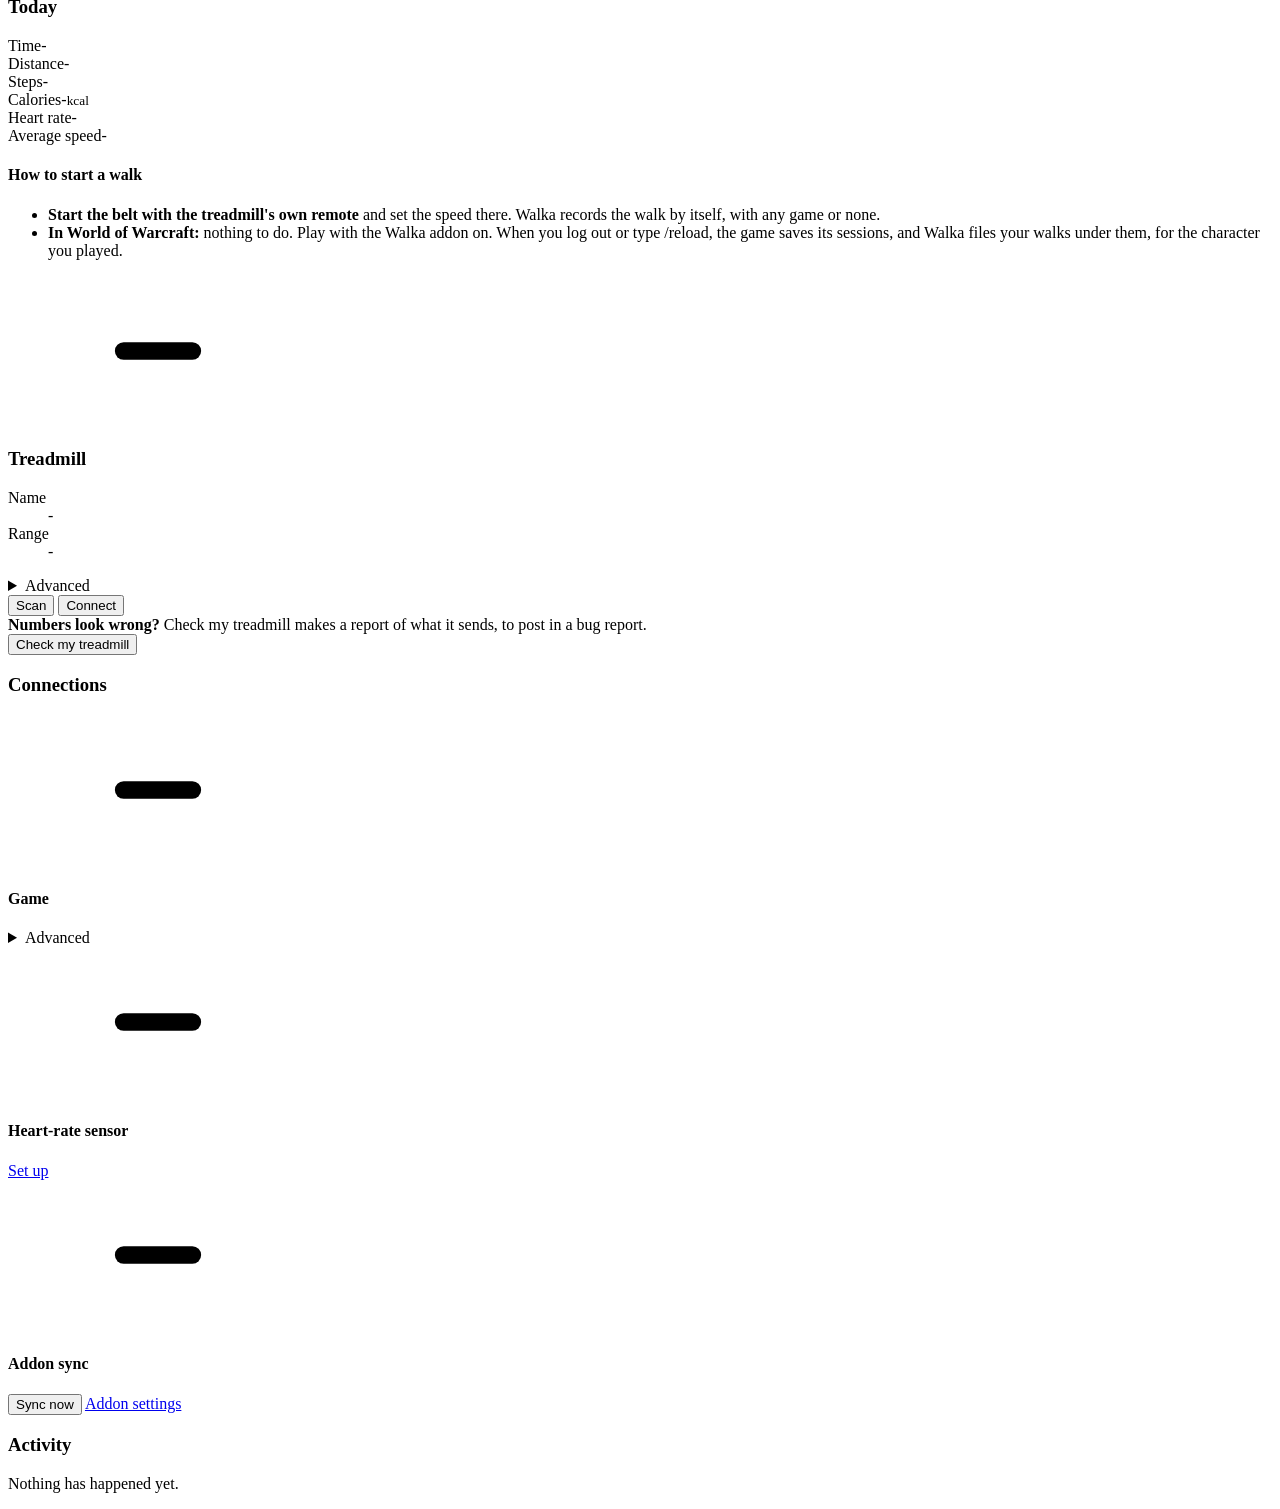
==== commit 2d867cdd: "Read the game's saved file instead of a strip on the screen The addon no longer draws a strip of squ" ====
--- a/companion/src/walka/static/index.html
+++ b/companion/src/walka/static/index.html
@@ -120,12 +120,12 @@
 
     <div class="wz-step" data-step="game" hidden>
       <h2 tabindex="-1">Connect the game</h2>
-      <p>Walka's addon tells it which character you are playing, so that your walks count for that character. No game? Skip this step: walks are recorded all the same.</p>
+      <p>Walka's addon keeps the game's sessions and characters in a file the game saves, so that your walks count for the character you played. No game? Skip this step: walks are recorded all the same.</p>
       <p class="wz-status" id="wz-addon-status" data-tone="idle" role="status"></p>
       <div class="btn-row"><button class="btn" id="wz-addon-install" type="button">Install the addon</button></div>
       <ol class="wz-list">
         <li>Restart the game and tick <strong>Walka</strong> in the AddOns list.</li>
-        <li>Play in <strong>Windowed</strong> or <strong>Windowed (Fullscreen)</strong> mode, with the top-left corner of the game in view.</li>
+        <li>Play as you always do. When you log out or type <strong>/reload</strong>, the game saves Walka's file, and Walka files your walks under the game's sessions.</li>
       </ol>
     </div>
 
@@ -135,6 +135,7 @@
       <p class="wz-status" id="wz-hr-status" data-tone="idle" role="status"></p>
       <div class="btn-row"><button class="btn" id="wz-hr-scan" type="button">Scan for sensors</button></div>
       <div id="wz-hr-out" class="scan-out" aria-live="polite"></div>
+      <div id="wz-hr-help"></div>
     </div>
 
     <div class="wz-step" data-step="done" hidden>
@@ -154,6 +155,12 @@
 
 <main id="main">
 
+<!-- The update notice (Settings -> Updates; off unless switched on). A link, never a download. -->
+<div id="update-note" class="update-note" role="status" hidden>
+  <p><strong id="update-title">A new version of Walka is out.</strong> <span id="update-detail"></span></p>
+  <a class="btn small" id="update-link" target="_blank" rel="noopener noreferrer">What's new, and the download</a>
+</div>
+
 <!-- ====================================================================== LIVE -->
 <section id="view-live" class="view" aria-labelledby="view-live-h">
   <header class="view-head">
@@ -167,7 +174,6 @@
       <div class="annun">
         <span class="lamp"><svg aria-hidden="true"><use id="hero-icon" href="#i-idle"/></svg></span>
         <p class="annun-title" id="hero-title" role="status">Connecting to the companion</p>
-        <span class="annun-meta" id="hero-meta"></span>
       </div>
       <div class="hero-body">
         <div class="speed" aria-live="off">
@@ -177,7 +183,7 @@
         <dl class="readout">
           <div><dt>Set to</dt><dd class="num" id="ro-set">-</dd></div>
           <div><dt>Belt</dt><dd id="ro-belt">-</dd></div>
-          <div><dt>Playing</dt><dd id="ro-char">-</dd></div>
+          <div><dt>Character</dt><dd id="ro-char" title="The character the game saved last">-</dd></div>
         </dl>
         <div class="meter" id="meter" role="img" aria-label="Belt speed against the pad's top speed">
           <div class="meter-track"><div class="meter-fill" id="meter-fill"></div></div>
@@ -214,7 +220,7 @@
         <h4>How to start a walk</h4>
         <ul>
           <li><strong>Start the belt with the treadmill's own remote</strong> and set the speed there. Walka records the walk by itself, with any game or none.</li>
-          <li><strong>In World of Warcraft:</strong> nothing to do. Log in with the Walka addon and the walk counts for the character you play. (To pause, click Walka in the game's AddOns menu, by the minimap.)</li>
+          <li><strong>In World of Warcraft:</strong> nothing to do. Play with the Walka addon on. When you log out or type /reload, the game saves its sessions, and Walka files your walks under them, for the character you played.</li>
         </ul>
         <p class="muted small" id="last-walk" hidden></p>
       </div>
@@ -239,15 +245,15 @@
           <span class="tick"><svg aria-hidden="true"><use href="#i-check"/></svg></span>
           <div class="step-text"><strong>Install the game addon</strong>
             <b class="step-done">Done</b>
-            <span>Copies Walka into World of Warcraft's AddOns folder. Then restart the game and tick Walka in the AddOns list. The addon connects the game to Walka: it says which character you are playing, so that your walks are counted for it.</span></div>
+            <span>Copies Walka into World of Warcraft's AddOns folder. Then restart the game and tick Walka in the AddOns list. The addon keeps the game's sessions in a file the game saves when you log out or type /reload, so that your walks are counted for the character you played.</span></div>
           <button class="btn small" id="setup-install" type="button">Install</button>
         </li>
         <li id="step-game" data-done="false">
           <span class="tick"><svg aria-hidden="true"><use href="#i-check"/></svg></span>
-          <div class="step-text"><strong>Let Walka see the game</strong>
+          <div class="step-text"><strong>Let the game save once</strong>
             <b class="step-done">Done</b>
-            <span>Run the game windowed or borderless with the top-left corner of its window visible. This ticks itself when the first signal arrives.</span></div>
-          <a class="btn small" href="#live/link-game">Signal</a>
+            <span>Play with the addon on, then log out or type /reload: the game saves Walka's file, and Walka files your walks under the game's sessions. This ticks itself once the file is found. No game? Walks are recorded all the same.</span></div>
+          <a class="btn small" href="#live/link-game">Game</a>
         </li>
         <li id="step-profile" data-done="false">
           <span class="tick"><svg aria-hidden="true"><use href="#i-check"/></svg></span>
@@ -317,7 +323,7 @@
         <div class="link" id="link-game" data-tone="idle" tabindex="-1">
           <div class="link-head">
             <span class="lamp"><svg aria-hidden="true"><use href="#i-off"/></svg></span>
-            <h4>Game signal</h4>
+            <h4>Game</h4>
             <span class="head-state num" id="game-state"></span>
           </div>
           <p class="link-detail" id="game-detail"></p>
@@ -325,9 +331,11 @@
             <summary>Advanced</summary>
             <div class="advanced-body">
               <dl class="facts">
-                <div><dt>Game session</dt><dd id="ro-game">-</dd></div>
+                <div><dt>Saved by the game</dt><dd class="num" id="game-saved">-</dd></div>
+                <div><dt>Last looked at</dt><dd class="num" id="game-read">-</dd></div>
+                <div><dt>Game sessions</dt><dd class="num" id="game-sessions">-</dd></div>
+                <div><dt>Characters</dt><dd class="num" id="game-characters">-</dd></div>
               </dl>
-              <div class="chips" id="game-flags" aria-label="What the addon says the character is doing"></div>
             </div>
           </details>
         </div>
@@ -442,8 +450,8 @@
       <p class="empty" id="share-error" role="alert" hidden></p>
       <div class="share-empty" id="share-empty" hidden>
         <h4>No character yet</h4>
-        <p>Log in to World of Warcraft with the Walka addon enabled while this companion is running. Your character's numbers arrive here within about ten seconds.</p>
-        <p>They are remembered, so you can come back and make a picture later with the game closed.</p>
+        <p>Play World of Warcraft with the Walka addon on, then log out or type /reload: the game saves your character's numbers, and they show here shortly after.</p>
+        <p>They are remembered, so you can make a picture later with the game closed.</p>
         <p class="muted" id="share-empty-walks" hidden>Until then, the picture below is made from the walks this companion has recorded.</p>
       </div>
       <div class="share-frame" id="share-frame" hidden>
@@ -538,7 +546,7 @@
 
     <section class="card wide" id="set-overlay" aria-labelledby="set-overlay-h" tabindex="-1">
       <header class="card-head"><h3 id="set-overlay-h">Floating window</h3></header>
-      <p class="muted">A small Walka panel that stays on top of the game: the belt's speed and this walk's steps, calories, distance and time, as the treadmill measures them. Drag it wherever you like - it opens there next time. It shows on top of the game when the game runs in <em>Windowed</em> or <em>Windowed (Fullscreen)</em> mode, as it has to for Walka to see it anyway.</p>
+      <p class="muted">A small Walka panel that stays on top of the game: the belt's speed and this walk's steps, calories, distance and time, as the treadmill measures them. Drag it wherever you like - it opens there next time. It shows on top of the game when the game runs in <em>Windowed</em> or <em>Windowed (Fullscreen)</em> mode.</p>
       <div id="overlay-note" hidden>
         <p class="link-detail">The floating window comes with Walka's own window. With the dashboard in a web browser, there is none.</p>
         <details class="advanced">
@@ -566,9 +574,25 @@
         <p class="link-detail" id="set-hr-detail"></p>
         <div class="btn-row">
           <button class="btn" id="hr-scan" type="button">Scan for sensors</button>
+          <button class="btn" id="hr-on" type="button" hidden>Turn on</button>
           <button class="btn" id="hr-off" type="button" hidden>Turn off</button>
         </div>
         <div id="hr-scan-out" class="scan-out" aria-live="polite"></div>
+        <div id="hr-help"></div>
+        <details class="advanced" id="hr-net">
+          <summary>Heart rate over the local network</summary>
+          <div class="advanced-body">
+            <p class="muted small">For a watch that cannot send its heart rate over Bluetooth, through a watch app that can send it to a web address. Off unless you switch it on: then Walka listens on its own port, on your home network, for that and nothing else, and only with the code below.</p>
+            <form class="form" data-form="hrnet" novalidate></form>
+            <div id="hr-net-out" class="hr-net-out" hidden>
+              <p class="small">The address to give the watch app:</p>
+              <ul class="hr-net-urls" id="hr-net-urls"></ul>
+              <p class="muted small" id="hr-net-state" role="status"></p>
+              <div class="btn-row"><button class="btn small" id="hr-net-code" type="button">Make a new code</button></div>
+              <p class="muted small">Your computer's firewall may ask whether Walka may be reached on the network: allow it on private (home) networks only.</p>
+            </div>
+          </div>
+        </details>
       </section>
     </div>
 
@@ -604,6 +628,12 @@
       </section>
     </div>
 
+    <section class="card wide" id="set-updates" aria-labelledby="set-updates-h" tabindex="-1">
+      <header class="card-head"><h3 id="set-updates-h">Updates</h3></header>
+      <form class="form" data-form="updates" novalidate></form>
+      <p class="link-detail" id="update-status"></p>
+    </section>
+
     <!-- Sending walks to a Walka account. Not there at all unless Walka has that part (the script
          shows the card only then), and quiet until somebody signs in: everything in it is written
          by walkaaccount.js. -->
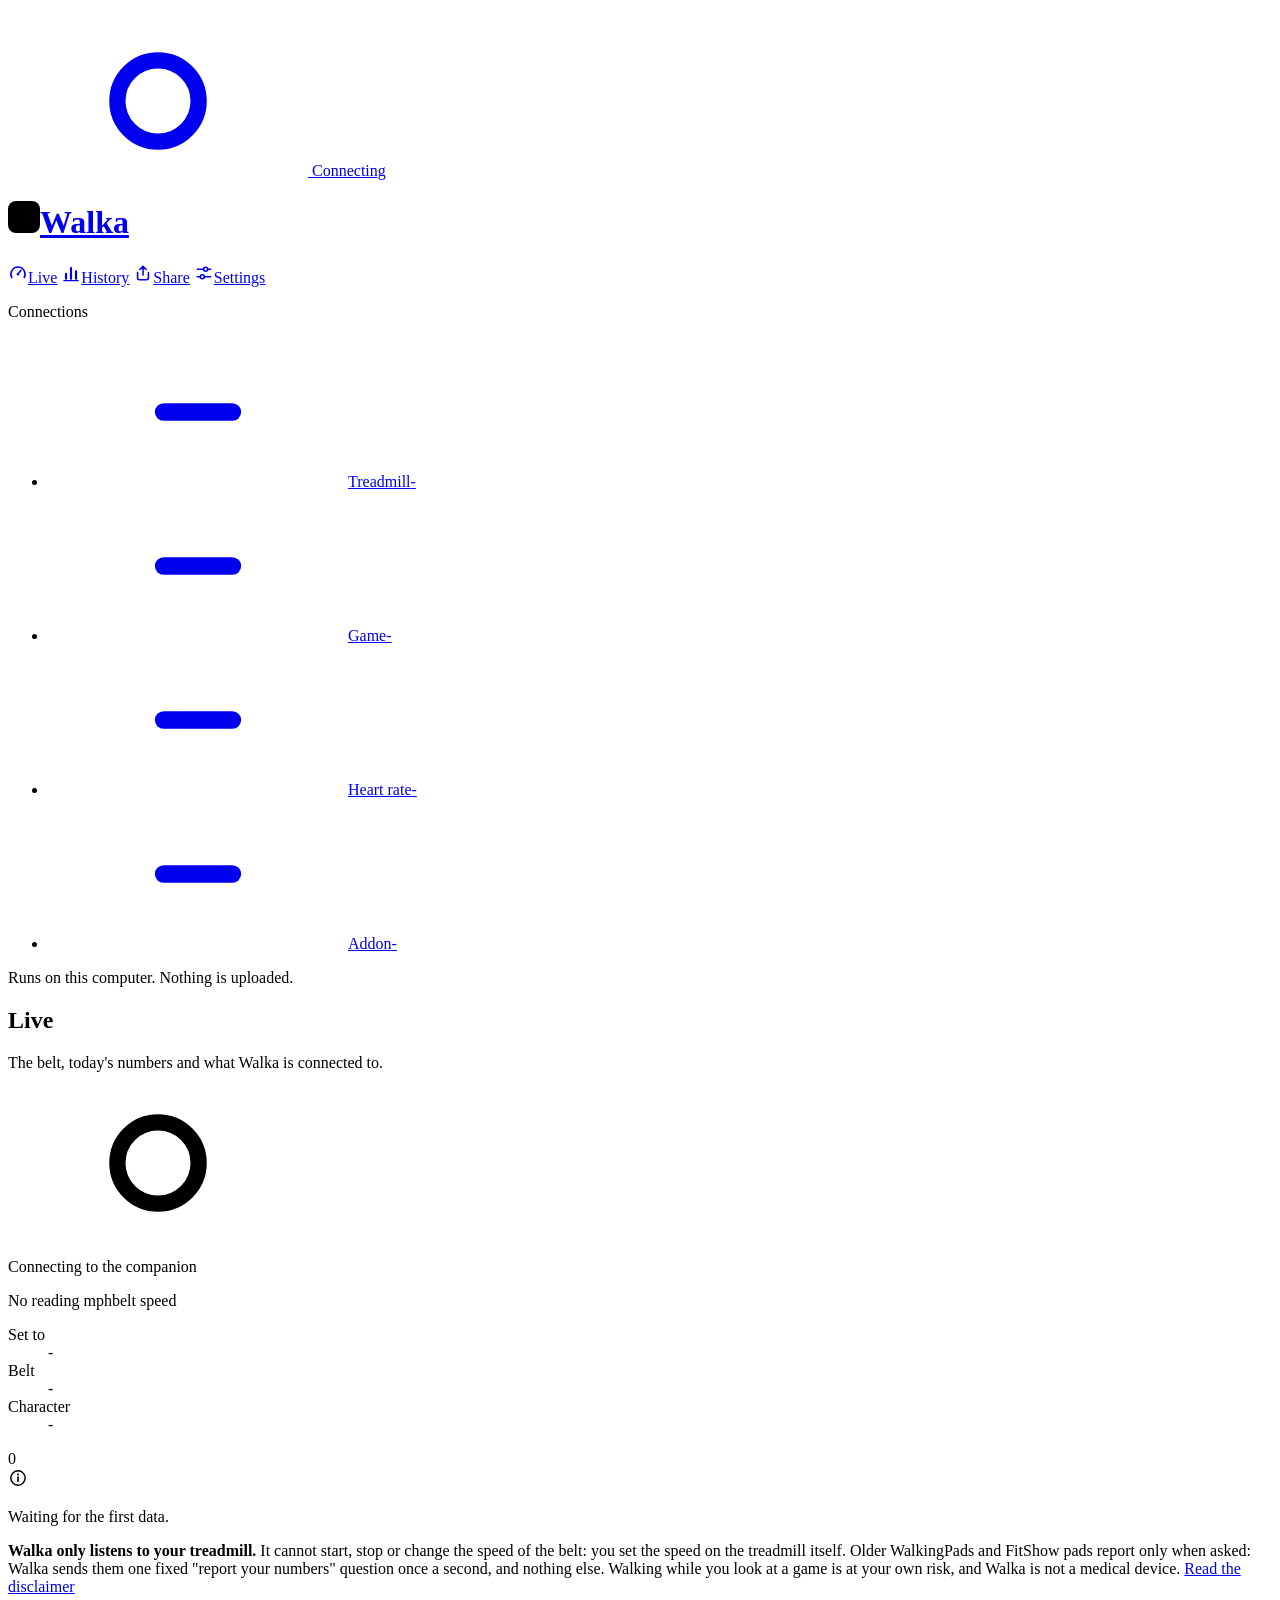
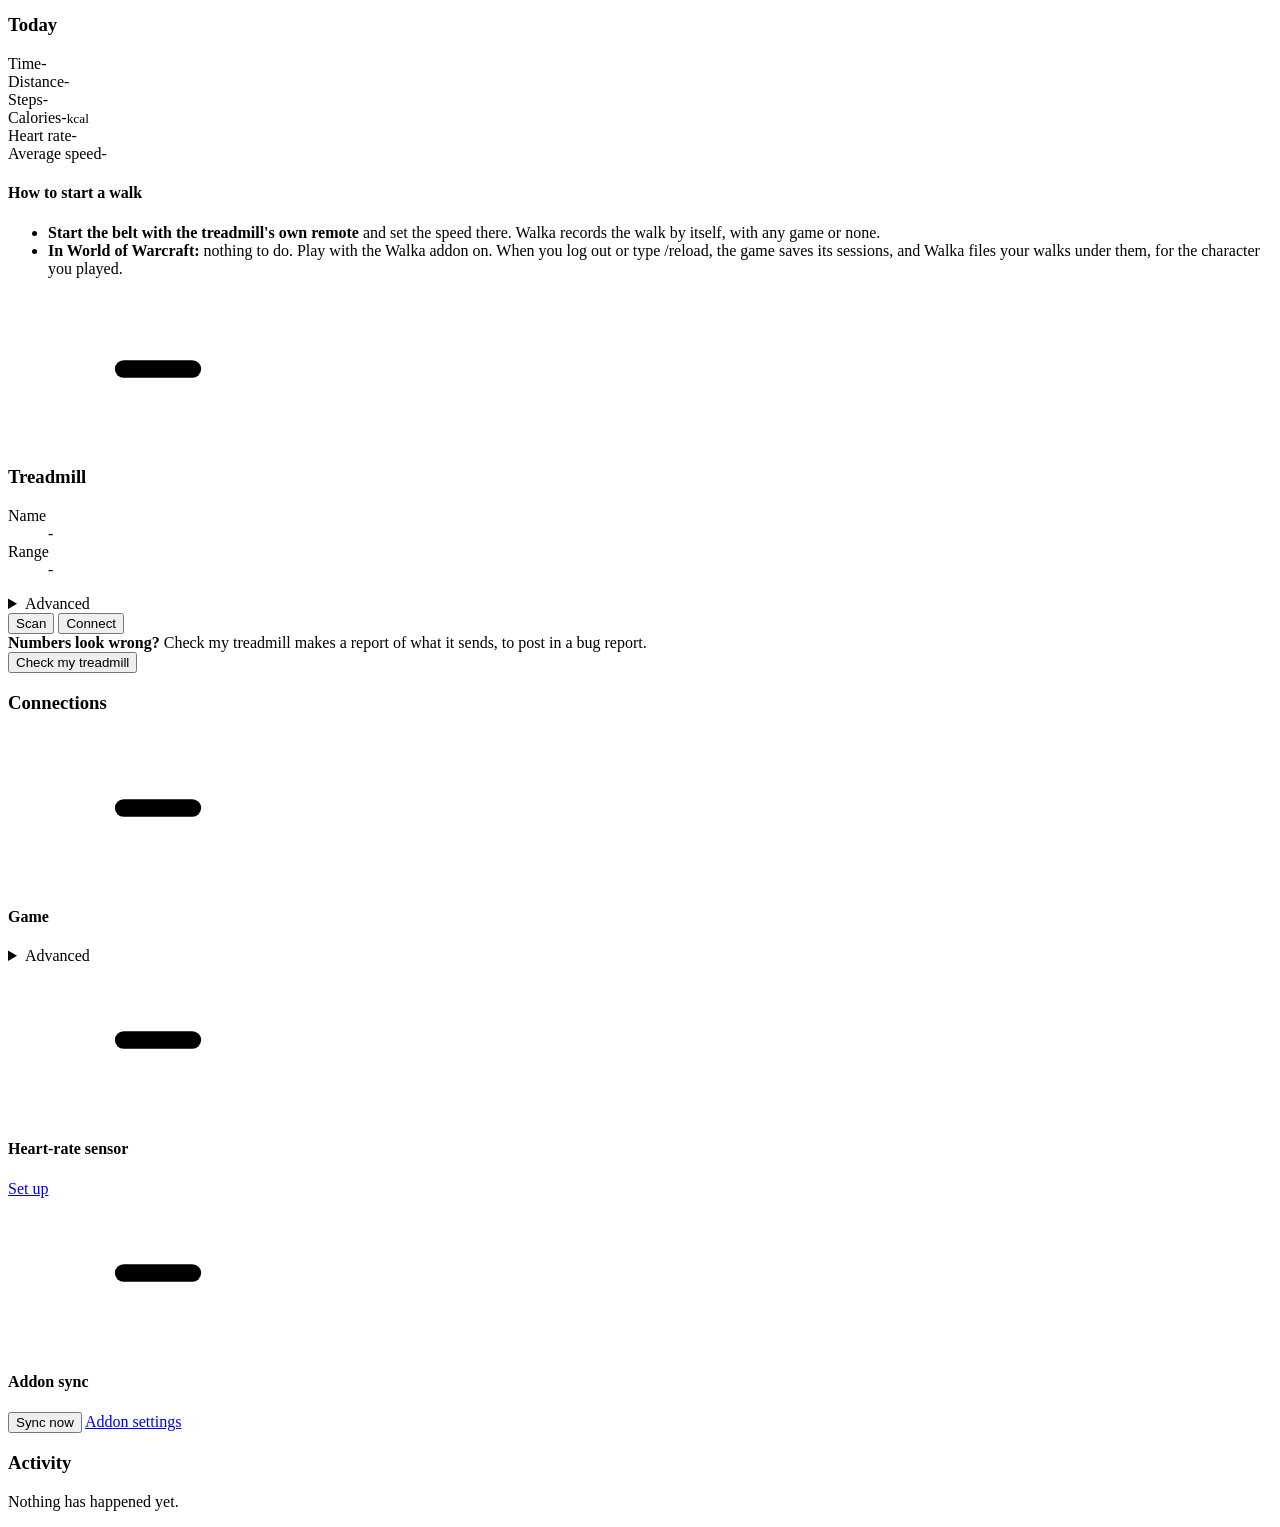
==== commit 594bd1ff: "The app's own words: "only listens" comes with the status question it sends some pads Item 6 of the " ====
--- a/companion/src/walka/static/index.html
+++ b/companion/src/walka/static/index.html
@@ -84,7 +84,7 @@
       <p>Walka writes down your walks on a walking pad - steps, distance, calories - while you play World of Warcraft. A few short steps and you are ready. Everything stays on this computer.</p>
       <div class="wz-note">
         <svg aria-hidden="true" width="20" height="20"><use href="#i-info"/></svg>
-        <p><strong>Walka only listens to your treadmill.</strong> It cannot start, stop or change the speed of the belt: you do that at the treadmill, with its own remote and buttons. Walking while you look at a game is at your own risk, and Walka is not a medical device. <a href="https://github.com/AntonyPerez0/walka-addon/blob/HEAD/DISCLAIMER.md" target="_blank" rel="noopener noreferrer">Read the disclaimer</a></p>
+        <p><strong>Walka only listens to your treadmill.</strong> It cannot start, stop or change the speed of the belt: you do that at the treadmill, with its own remote and buttons. Older WalkingPads and FitShow pads report only when asked: Walka sends them one fixed &quot;report your numbers&quot; question once a second, and nothing else. Walking while you look at a game is at your own risk, and Walka is not a medical device. <a href="https://github.com/AntonyPerez0/walka-addon/blob/HEAD/DISCLAIMER.md" target="_blank" rel="noopener noreferrer">Read the disclaimer</a></p>
       </div>
     </div>
 
@@ -155,10 +155,14 @@
 
 <main id="main">
 
-<!-- The update notice (Settings -> Updates; off unless switched on). A link, never a download. -->
+<!-- A newer Walka (Settings -> Updates). Nothing is downloaded until "Update now" is pressed. -->
 <div id="update-note" class="update-note" role="status" hidden>
   <p><strong id="update-title">A new version of Walka is out.</strong> <span id="update-detail"></span></p>
-  <a class="btn small" id="update-link" target="_blank" rel="noopener noreferrer">What's new, and the download</a>
+  <div class="update-actions">
+    <a class="btn small quiet" id="update-link" target="_blank" rel="noopener noreferrer">What's new</a>
+    <button class="btn small primary" id="update-install" type="button">Update now</button>
+  </div>
+  <div class="update-bar" id="update-bar" hidden><span id="update-bar-fill"></span></div>
 </div>
 
 <!-- ====================================================================== LIVE -->
@@ -199,7 +203,7 @@
         <div class="hero-actions">
           <button class="btn primary big" id="hero-action" type="button" hidden>Connect</button>
         </div>
-        <p class="listens small"><strong>Walka only listens to your treadmill.</strong> It cannot start, stop or change the speed of the belt: you set the speed on the treadmill itself. Walking while you look at a game is at your own risk, and Walka is not a medical device. <a href="https://github.com/AntonyPerez0/walka-addon/blob/HEAD/DISCLAIMER.md" target="_blank" rel="noopener noreferrer">Read the disclaimer</a></p>
+        <p class="listens small"><strong>Walka only listens to your treadmill.</strong> It cannot start, stop or change the speed of the belt: you set the speed on the treadmill itself. Older WalkingPads and FitShow pads report only when asked: Walka sends them one fixed &quot;report your numbers&quot; question once a second, and nothing else. Walking while you look at a game is at your own risk, and Walka is not a medical device. <a href="https://github.com/AntonyPerez0/walka-addon/blob/HEAD/DISCLAIMER.md" target="_blank" rel="noopener noreferrer">Read the disclaimer</a></p>
       </div>
     </section>
 
